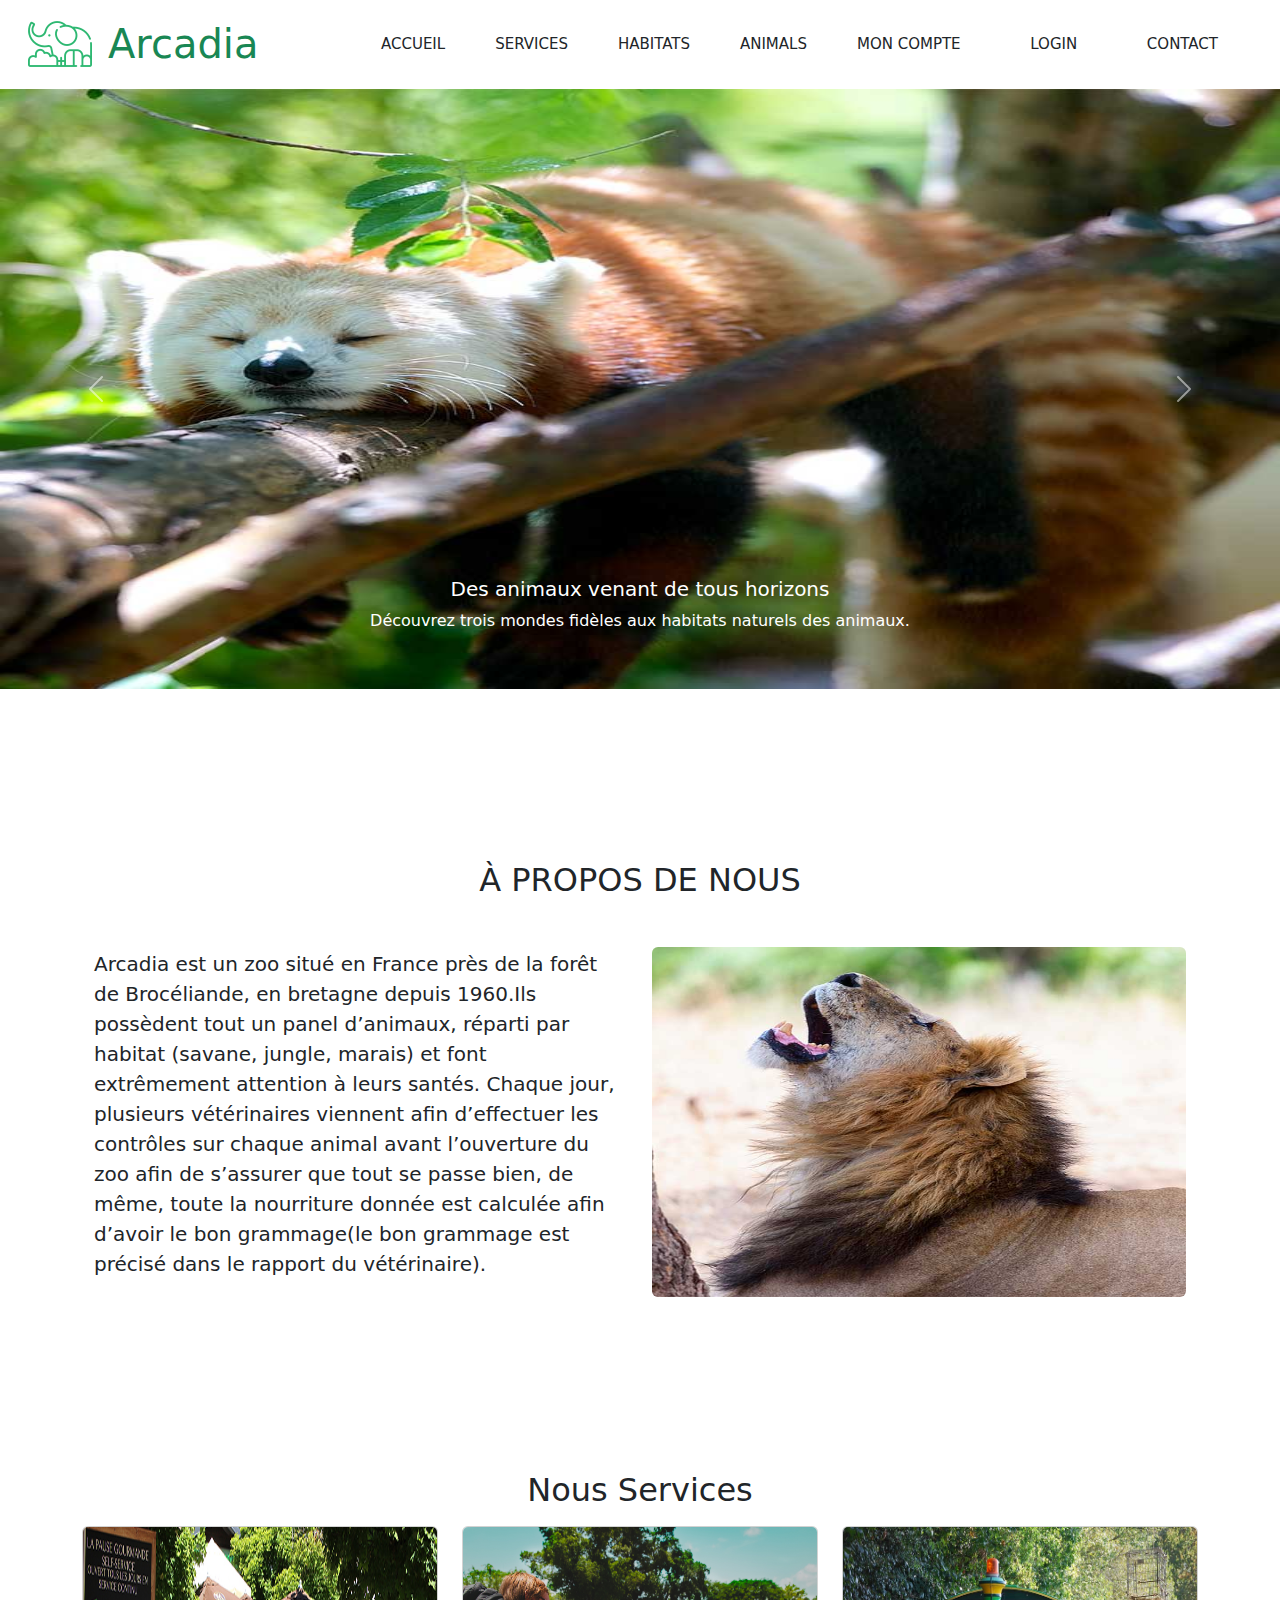
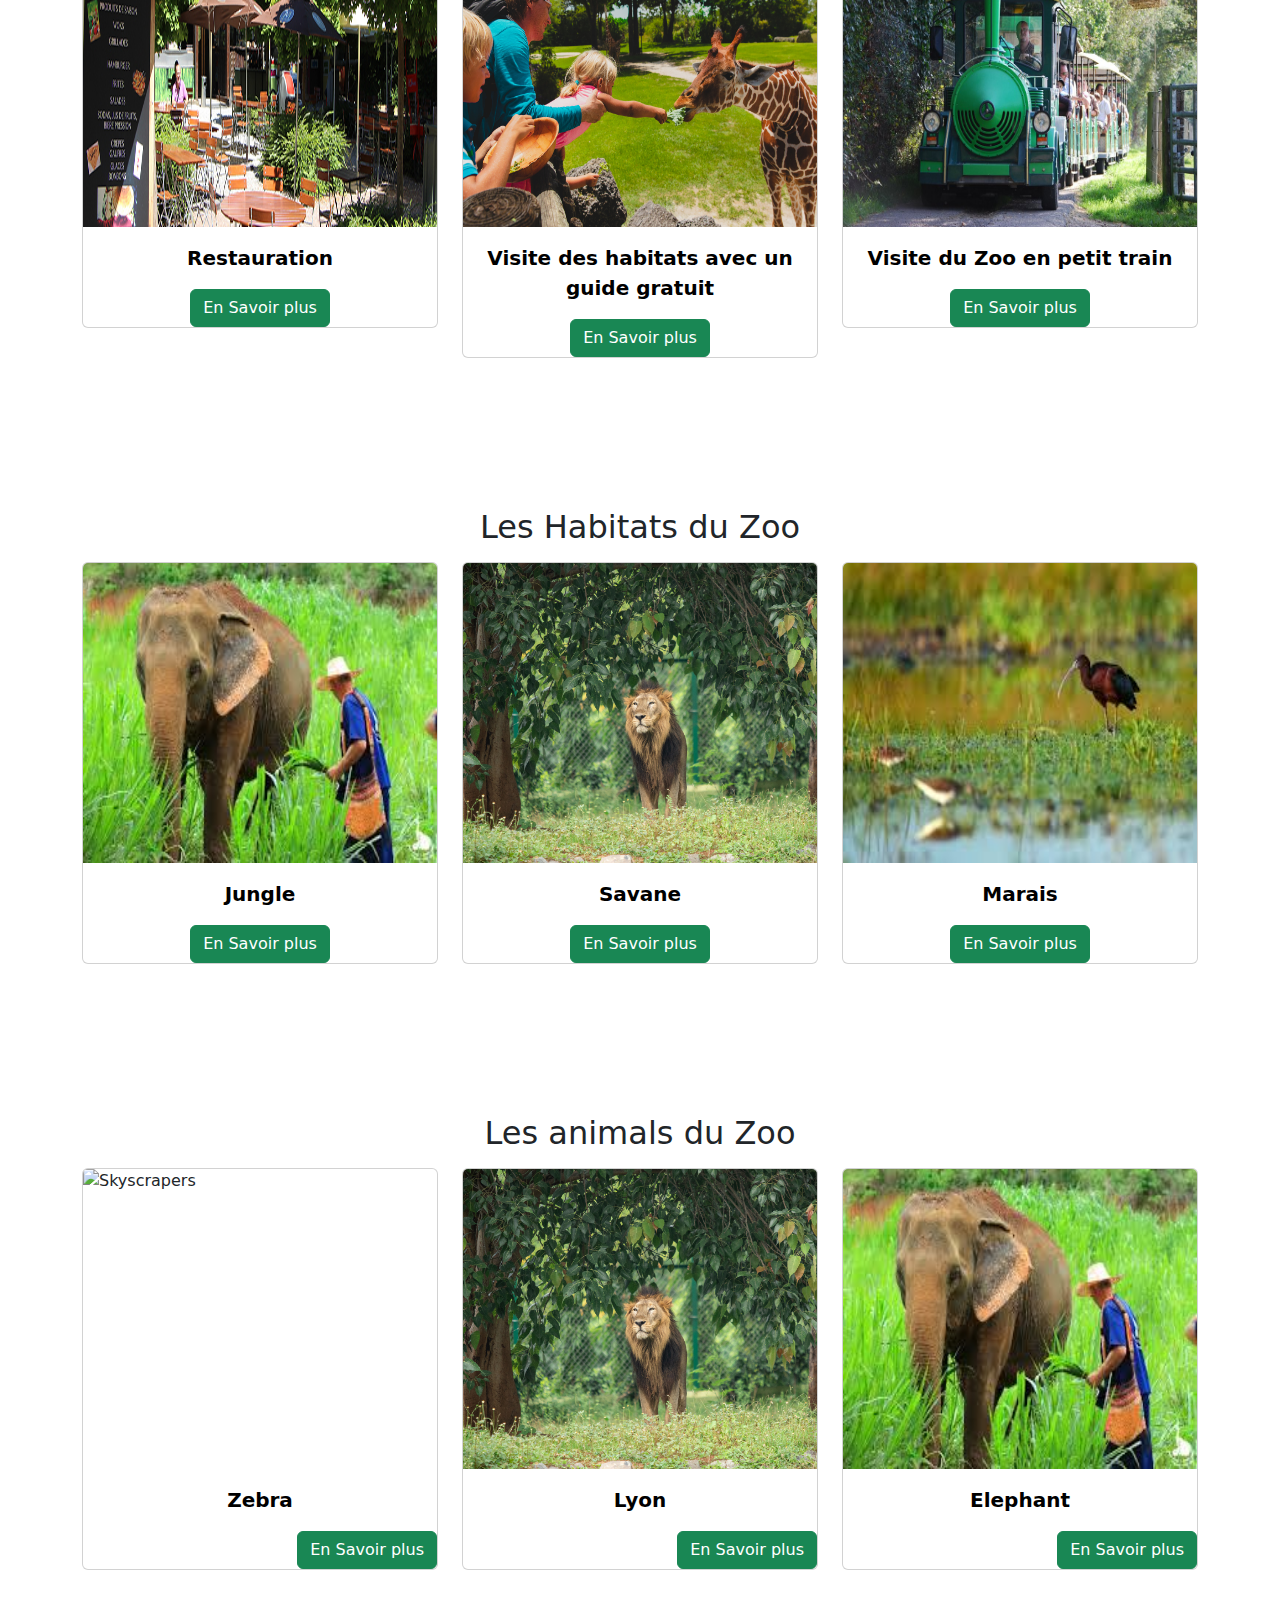
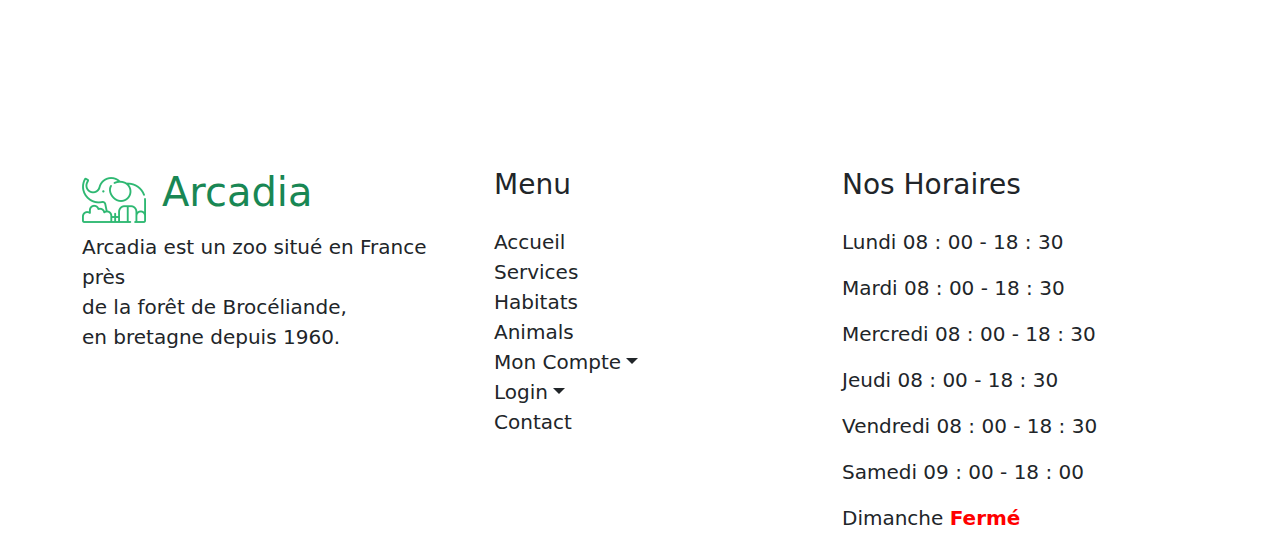
==== index.html @ bad2f18d "my firts commit" ====
<!DOCTYPE html>
<html lang="en">
<head>
    <meta charset="UTF-8">
    <meta name="viewport" content="width=device-width, initial-scale=1.0">
    <title>Zoo Arcadia</title>
    <link href="https://cdn.jsdelivr.net/npm/bootstrap@5.3.3/dist/css/bootstrap.min.css" rel="stylesheet"
        integrity="sha384-QWTKZyjpPEjISv5WaRU9OFeRpok6YctnYmDr5pNlyT2bRjXh0JMhjY6hW+ALEwIH" crossorigin="anonymous">
    <script src="https://cdn.jsdelivr.net/npm/bootstrap@5.3.3/dist/js/bootstrap.bundle.min.js"
        integrity="sha384-YvpcrYf0tY3lHB60NNkmXc5s9fDVZLESaAA55NDzOxhy9GkcIdslK1eN7N6jIeHz"
        crossorigin="anonymous"></script>
        <script src="https://kit.fontawesome.com/033a5007fc.js" crossorigin="anonymous"></script>
        <link rel="stylesheet" href="css/styles.css">
</head>
<body>

                <! -- Header -->

    <header>
        <nav class="navbar navbar-expand-lg bg-white" data-bs-theme="white"> 
            <div class="container-fluid"> 
                <a class="navbar-brand" href="/"></a>
                <img class="img-fluid me-3" src="images/icon-10.png" alt="Icon">
                <h1 class="m-0 text-success">Arcadia</h1>
                <button class="navbar-toggler" type="button" data-bs-toggle="collapse"
                    data-bs-target="#navbarSupportedContent" aria-controls="navbarSupportedContent" aria-expanded="false"
                    aria-label="Toggle navigation">
                    <span class="navbar-toggler-icon"></span>
                </button>
                <div class="collapse navbar-collapse" id="navbarSupportedContent">
                    <div class="navbar-nav ms-auto">
                        <li class="nav-item">
                            <a class="nav-link" href="#accueil">Accueil</a>
                        </li>
                        <li class="nav-item">
                            <a class="nav-link" href="#services">Services</a>
                        </li>
                        <li class="nav-item">
                            <a class="nav-link" href="#habitats">Habitats</a>
                        </li>
                        <li class="nav-item">
                            <a class="nav-link" href="#animals">Animals</a> 
                        </li>
                        <div class="nav-item dropdown">
                            <a href="#" class="nav-link dropdown-toggle" data-bs-toggle="dropdown">Mon Compte</a>
                            <div class="dropdown-menu rounded-0 rounded-bottom m-0">
                                <a href="#" class="dropdown-item">Espace Admin</a>
                                <a href="#" class="dropdown-item">Espace Employer</a>
                                <a href="#" class="dropdown-item">Espace Veterinaire</a>
                            </div>
                        </div>
                        <div class="nav-item dropdown">
                        <a href="#" class="nav-link dropdown-toggle" data-bs-toggle="dropdown">Login</a>
                        <div class="dropdown-menu rounded-0 rounded-bottom m-0">
                            <a class="dropdown-item" href="#connexion">Connexion</a>
                            <a class="dropdown-item" href="#deconnexion">Deconnexion</a>
                        </div>
                        </div>
                        <li class="nav-item">
                            <a class="nav-link" href="#animals">Contact</a>
                        </li>
    </div>
                </div>
               
        </nav>
    </header>

    <! -- end Header -->

    <! -- carousel -->


    <div id="carouselExampleControls" class="carousel slide" data-bs-ride="carousel">
        <div class="carousel-inner">
            <div class="carousel-item active">
                <img src="images/carousel-1.jpg" class="d-block w-100" width="500" height="600" heightalt="elephants">
                <div class="carousel-caption d-none d-md-block text-bottom">
                    <h5>Des animaux venant de tous horizons</h5>
                    <p>Découvrez trois mondes fidèles aux habitats naturels des animaux.</p>
                </div>
            </div>
            <div class="carousel-item">
                <img src="images/carousel-2.jpg" class="d-block w-100" width="500" height="600" heightalt="elephants">
                <div class="carousel-caption d-none d-md-block">
                    <h5>Un cadre respectueux de la nature</h5>
                    <p>L'énergie est précieuse : le parc veille à préserver notre planète..</p>
                </div>
            </div>
            <div class="carousel-item">
                <img src="images/carousel-3.jpg" class="d-block w-100" width="500" height="600" heightalt="elephants">
    
                <div class="carousel-caption d-none d-md-block">
                    <h5>La santé avant tout</h5>
                    <p>Au zoo d'Arcadia, le bien-être de nos animaux est une priorité.</p>
                </div>
            </div>
        </div>
        <button class="carousel-control-prev" type="button" data-bs-target="#carouselExampleControls" data-bs-slide="prev">
            <span class="carousel-control-prev-icon" aria-hidden="true"></span>
            <span class="visually-hidden">Previous</span>
        </button>
        <button class="carousel-control-next" type="button" data-bs-target="#carouselExampleControls" data-bs-slide="next">
            <span class="carousel-control-next-icon" aria-hidden="true"></span>
            <span class="visually-hidden">Next</span>
        </button>
    </div>

    <! -- end carousel -->


    <! -- Section A propos -->

<section id="accueil"> 
    <article>
        
        <div class="container p-4">
            
            <h2 class="text-center mt-5 mb-5">À PROPOS DE NOUS</h2>
            
            <div class="row row-cols-2 align-items-center">
                
                <div class="col">
                    
                    <p class="text-justify">
                        
                        Arcadia est un zoo situé en France près de la forêt de Brocéliande, en bretagne depuis 1960.Ils possèdent tout un panel
                        d’animaux, réparti par habitat (savane, jungle, marais) et font extrêmement attention à leurs santés. Chaque jour,
                        plusieurs vétérinaires viennent afin d’effectuer les contrôles sur chaque animal avant l’ouverture du zoo afin de
                        s’assurer que tout se passe bien, de même, toute la nourriture donnée est calculée afin d’avoir le bon grammage(le bon
                        grammage est précisé dans le rapport du vétérinaire). 
                        
                    </p>
                    
                </div>
                
                <div class="col">
                    
                    <img class="w-100 rounded" src="images/about.jpg" />
                    
                </div>
                
            </div>
            
            
            
        </div>
        
    </article>
    </section>


<! -- end Section A propos -->


<! -- Section Services -->


    <section id="services">

<div class="container">

    <h2 class="text-center mt-5 mb-3">Nous Services</h2>


        <div class="row row-cols-1 row-cols-md-3 ">
            <div class="col-card">
                <div class="card">
                    <img src="services/image.png" class="card-img-top" width="250" height="300"
     alt="Skyscrapers" />
               
     <div>
        <p class="text-center mt-3" style = 'font-size:20px'><strong>Restauration</strong></p>
    </div>
     <div style="text-align:center">
        <button class="btn btn-success center"><a class="nav-link" href="#services">En Savoir plus</a></button>
    </div>
   
                    
                </div>
            </div>
            <div class="col-card">
                <div class="card">
                    <img src="services/girafe.jpeg" class="card-img-top" width="250" height="300"
                        alt="Los Angeles Skyscrapers" />
                    
                    <div>
                        <p class="text-center mt-3" style='font-size:20px'><strong>Visite des habitats avec
                        un guide gratuit</strong></p>
                        <div style="text-align:center">
                            <button class="btn btn-success center"><a class="nav-link" href="#services">En Savoir plus</a></button>
                        </div>
                    </div>
                </div>
            </div>
            <div class="col-card">
                <div class="card ">
                    <img src="services/Safari-train-2.jpg" class="card-img-top" width="250" height="300"
                        alt="Palm Springs Road" />
                    
                    <div>
                        <p class="text-center mt-3" style='font-size:20px'><strong>Visite du Zoo en petit train</strong></p>
                    </div>
                    <div style="text-align:center">
                        <button class="btn btn-success center"><a class="nav-link" href="#services">En Savoir plus</a></button>
                    </div>
                </div>
            </div>
        </div>

        </div>
      
    
        <! -- end Section Services -->



        <! -- Section Habitats -->
        
        
            <section id="habitats">
        
                <div class="container">
        
                    <h2 class="text-center mt-5 mb-3">Les Habitats du Zoo</h2>
        
        
                    <div class="row row-cols-1 row-cols-md-3 ">
                        <div class="col-card">
                            <div class="card">
                                <img src="habitats/elephant.jpeg" class="card-img-top" width="250" height="300" alt="Skyscrapers" />
        
                                <div>
                                    <p class="text-center mt-3" style='font-size:20px'><strong>Jungle</strong></p>
                                </div>
                                <div style="text-align:center">
                                    <button class="btn btn-success center"><a class="nav-link" href="#services">En Savoir
                                            plus</a></button>
                                </div>
        
        
                            </div>
                        </div>
                        <div class="col-card">
                            <div class="card">
                                <img src="habitats/lyon.jpg" class="card-img-top" width="250" height="300"
                                    alt="Los Angeles Skyscrapers" />
        
                                <div>
                                    <p class="text-center mt-3" style='font-size:20px'><strong>Savane</strong></p>
                                    <div style="text-align:center">
                                        <button class="btn btn-success center"><a class="nav-link" href="#services">En Savoir
                                                plus</a></button>
                                    </div>
                                </div>
                            </div>
                        </div>
                        <div class="col-card">
                            <div class="card ">
                                <img src="habitats/marais.jpeg" class="card-img-top" width="250" height="300"
                                    alt="Palm Springs Road" />
        
                                <div>
                                    <p class="text-center mt-3" style='font-size:20px'><strong>Marais</strong></p>
                                </div>
                                <div style="text-align:center">
                                    <button class="btn btn-success center"><a class="nav-link" href="#services">En Savoir
                                            plus</a></button>
                                </div>
                            </div>
                        </div>
                    </div>
        
                </div>




                <! -- Section Animals -->
                
                
                    <section id="animals">
                
                        <div class="container">
                
                            <h2 class="text-center mt-5 mb-3">Les animals du Zoo</h2>
                
                
                            <div class="row row-cols-1 row-cols-md-3 ">
                                <div class="col-card">
                                    <div class="card">
                                        <img src="animals/zebra.jpg" class="card-img-top" width="250" height="300" alt="Skyscrapers" />
                
                                        <div>
                                            <p class="text-center mt-3" style='font-size:20px'><strong>Zebra</strong></p>
                                        </div>
                                        <div style="text-align:right">
                                            <button class="btn btn-success center"><a class="nav-link" href="#animals">En Savoir
                                                    plus</a></button>
                                        </div>
                
                
                                    </div>
                                </div>
                                <div class="col-card">
                                    <div class="card">
                                        <img src="animals/lyon.jpg" class="card-img-top" width="250" height="300"
                                            alt="Los Angeles Skyscrapers" />
                
                                        <div>
                                            <p class="text-center mt-3" style='font-size:20px'><strong>Lyon</strong></p>
                                            <div style="text-align:right">
                                                <button class="btn btn-success center"><a class="nav-link" href="#animals">En Savoir
                                                        plus</a></button>
                                            </div>
                                        </div>
                                    </div>
                                </div>
                                <div class="col-card">
                                    <div class="card ">
                                        <img src="animals/elephant.jpeg" class="card-img-top" width="250" height="300"
                                            alt="Palm Springs Road" />
                
                                        <div>
                                            <p class="text-center mt-3" style='font-size:20px'><strong>Elephant</strong></p>
                                        </div>
                                        <div style="text-align:right">
                                            <button class="btn btn-success center"><a class="nav-link" href="#animals">En Savoir
                                                    plus</a></button>
                                        </div>
                                    </div>
                                </div>
                            </div>
                
                        </div>


        <! -- Footer -->

    
<footer> 
    
        <div class="container">
            <div class="row">
                <div class="col-12 col-lg-4">
<div class="titre mt-5">
                <img class="img-fluid me-3" src="images/icon-10.png" alt="Icon">
                <h1 class="m-0 text-success">Arcadia</h1>
                <br>      
            </div>
<div class="text">

<p>Arcadia est un zoo situé en France près<br>
   de la forêt de Brocéliande, <br>en bretagne depuis 1960.  
</p>
</div>
</div>
           

            
            <div class="col-6 col-lg-4 mt-5">
                <ul>
                <h3>Menu</h3>
              
            <li class="nav-item">
                <a class="nav-link" href="#accueil">Accueil</a>
            </li>
            <li class="nav-item">
                <a class="nav-link" href="#services">Services</a>
            </li>
            <li class="nav-item">
                <a class="nav-link" href="#habitats">Habitats</a>
            </li>
            <li class="nav-item">
                <a class="nav-link" href="#animals">Animals</a>
            </li>
            <div class="nav-item dropdown">
                <a href="#" class="nav-link dropdown-toggle" data-bs-toggle="dropdown">Mon Compte</a>
                <div class="dropdown-menu rounded-0 rounded-bottom m-0">
                    <a href="#" class="dropdown-item">Espace Admin</a>
                    <a href="#" class="dropdown-item">Espace Employer</a>
                    <a href="#" class="dropdown-item">Espace Veterinaire</a>
                </div>
            </div>
            <div class="nav-item dropdown">
                <a href="#" class="nav-link dropdown-toggle" data-bs-toggle="dropdown">Login</a>
                <div class="dropdown-menu rounded-0 rounded-bottom m-0">
                    <a class="dropdown-item" href="#connexion">Connexion</a>
                    <a class="dropdown-item" href="#deconnexion">Deconnexion</a>
                </div>
                <li class="nav-item">
                    <a class="nav-link" href="#animals">Contact</a>
                </li>
            </div>
            </ul>

           
            </div>
           
           
<div class="col-6 col-lg-4 mt-5">
            <div class="horaires">

                <h3>Nos Horaires</h3>
                <p>Lundi     08 : 00 - 18 : 30 </p>
                <p>Mardi     08 : 00 - 18 : 30</p>
                <p>Mercredi  08 : 00 - 18 : 30</p> 
                <p>Jeudi     08 : 00 - 18 : 30</p>
                <p>Vendredi  08 : 00 - 18 : 30</p>
                <p>Samedi    09 : 00 - 18 : 00</p>
                <p>Dimanche   <strong>Fermé</strong></p>
            </div>
           
        </div>
        </div>
        </div>
    </div>
       
    </footer>


    <! -- end Footer -->

    <script src="js/script.js"></script>
    <script src="https://cdn.jsdelivr.net/npm/@popperjs/core@2.11.8/dist/umd/popper.min.js"
        integrity="sha384-I7E8VVD/ismYTF4hNIPjVp/Zjvgyol6VFvRkX/vR+Vc4jQkC+hVqc2pM8ODewa9r"
        crossorigin="anonymous"></script>
    <script src="https://cdn.jsdelivr.net/npm/bootstrap@5.3.3/dist/js/bootstrap.min.js"
        integrity="sha384-0pUGZvbkm6XF6gxjEnlmuGrJXVbNuzT9qBBavbLwCsOGabYfZo0T0to5eqruptLy"
        crossorigin="anonymous"></script>
</body>
</html>
---- css/styles.css ----
@import url('https://fonts.googleapis.com/css2?family=Poppins:ital,wght@0,100;0,200;0,300;0,400;0,500;0,600;0,700;0,800;0,900;1,100;1,200;1,300;1,400;1,500;1,600;1,700;1,800;1,900&display=swap');

/* Header */
 .navbar.sticky-top {
    top: -100px;
    transition: .5s;
}

.navbar .navbar-brand {
    display: flex;
    align-items: center;
}

.navbar .navbar-brand img {
    max-height: 50px;
}

.navbar .dropdown-toggle::after {
    border: none;
    content: "\f107";
    font-family: "Font Awesome 5 Free";
    font-weight: 900;
    vertical-align: middle;
    margin-left: 8px;
}

.navbar .navbar-nav .nav-link {
    margin-right: 50px;
    padding: 25px 0;
    color: #FFFFFF;
    font-size: 15px;
    font-weight: 500;
    text-transform: uppercase;
    outline: none;
}

.navbar .navbar-nav .nav-link:hover,
.navbar .navbar-nav .nav-link.active {
    color: var(--primary);
}

@media (max-width: 991.98px) {
    .navbar .navbar-nav .nav-link {
        margin-right: 0;
        padding: 10px 0;
    }

    .navbar .navbar-nav {
        border-top: 1px solid #EEEEEE;
    }
}

.navbar .navbar-nav .nav-link {
    color: var(--dark);
    font-weight: 500;
}

@media (min-width: 992px) {
    .navbar .nav-item .dropdown-menu {
        display: block;
        border: none;
        margin-top: 0;
        top: 150%;
        opacity: 0;
        visibility: hidden;
        transition: .5s;
    }

    .navbar .nav-item:hover .dropdown-menu {
        top: 100%;
        visibility: visible;
        transition: .5s;
        opacity: 1;
    }
}

/* end Header */




/* Section A propos */

.p-4 {

    margin-top: 100px;
}

.text-justify {

    font-size: 20px;
    font-family: 'poppins' sans-serif;
}


.col img {

    width: 250px;
    height: 350px;
}


 /* Section Services */
.mt-3 strong{
    color:black;
}

#services,
#habitats,
#animals{

    margin-top: 150px;
}

/* end Section Services */










/* footer */



footer {

    margin-top: 150px;

}

.titre {

    display: flex;

}

.text {
    font-size: 20px;
}

.text ul .horaires {

    font-family: "Poppins", sans-serif;
    font-weight: 400;
    font-style: normal;
}

ul {

    list-style: none;
    font-size: 20px;

}

ul h3 {

    margin-bottom: 25px;
}

.horaires h3 {

    margin-bottom: 25px;

}

.horaires p {

    font-size: 20px;
}

p strong {
    color: red;
}

/* end footer */
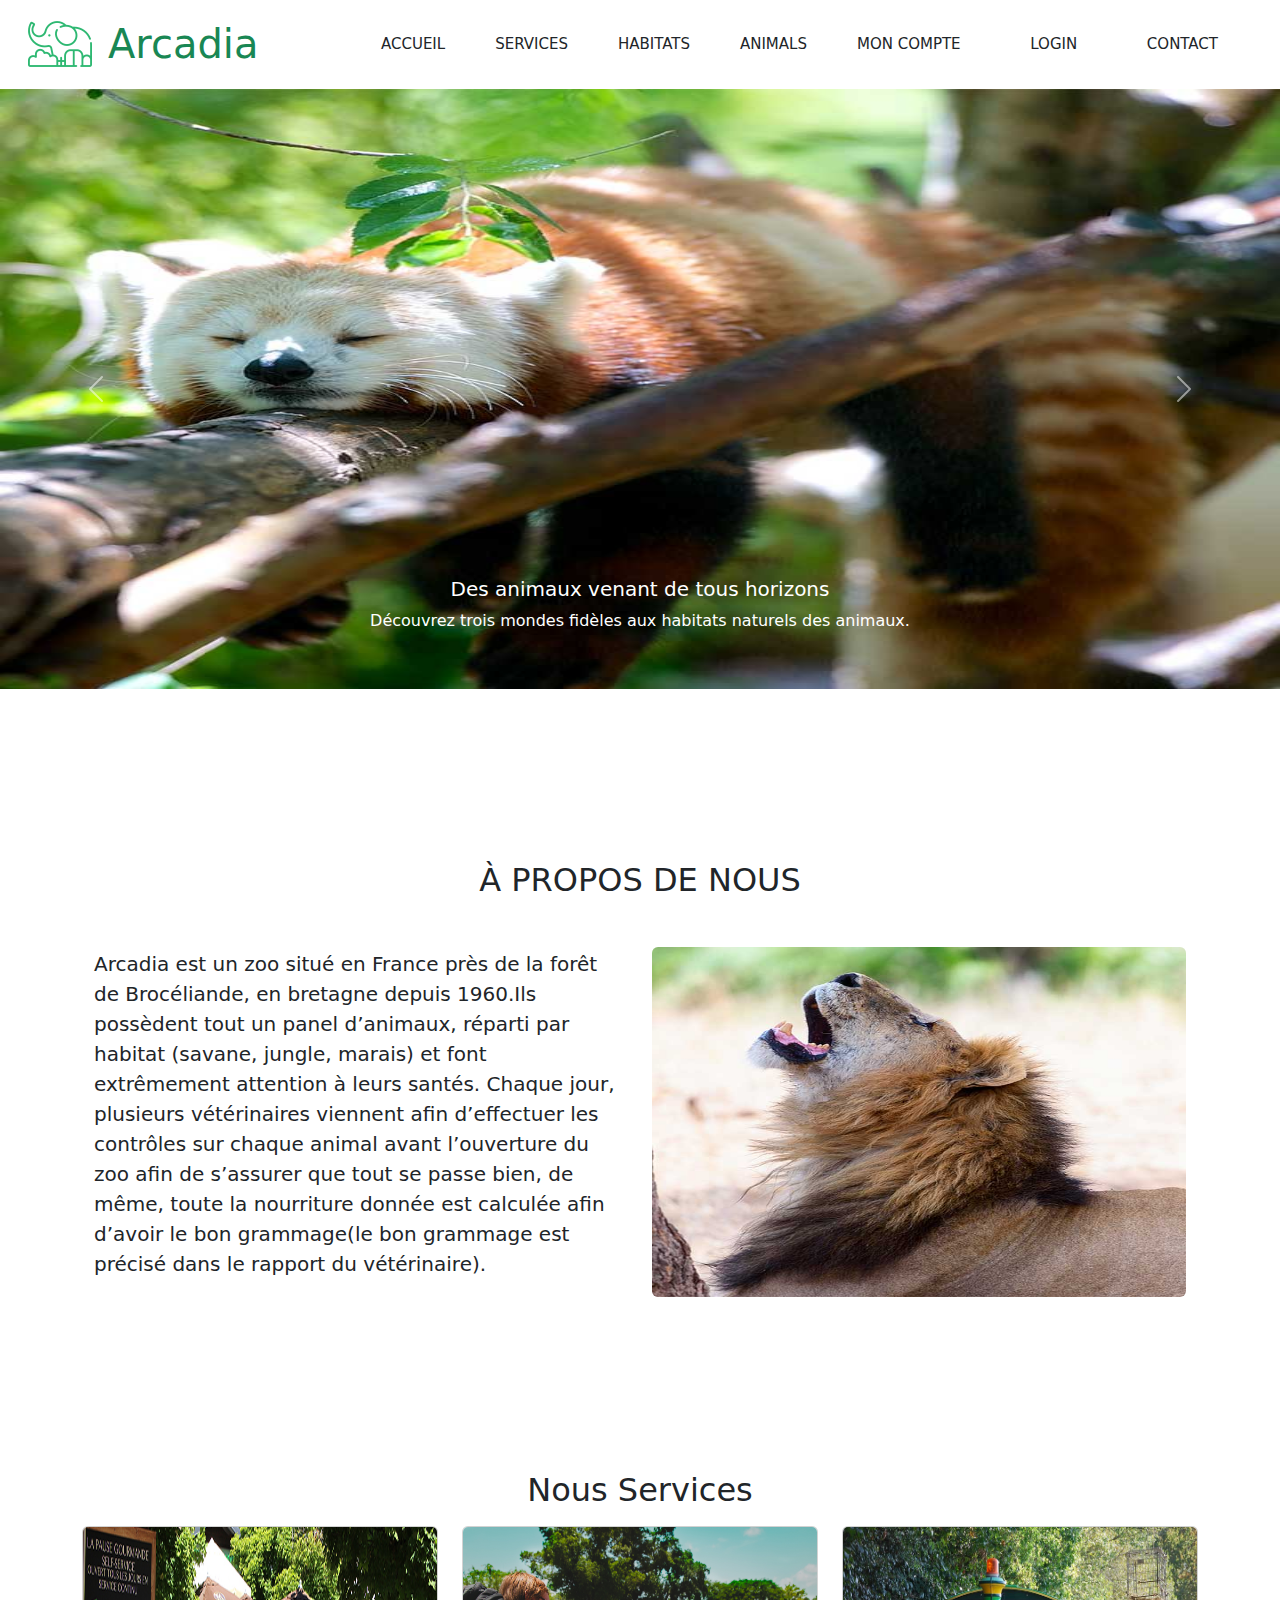
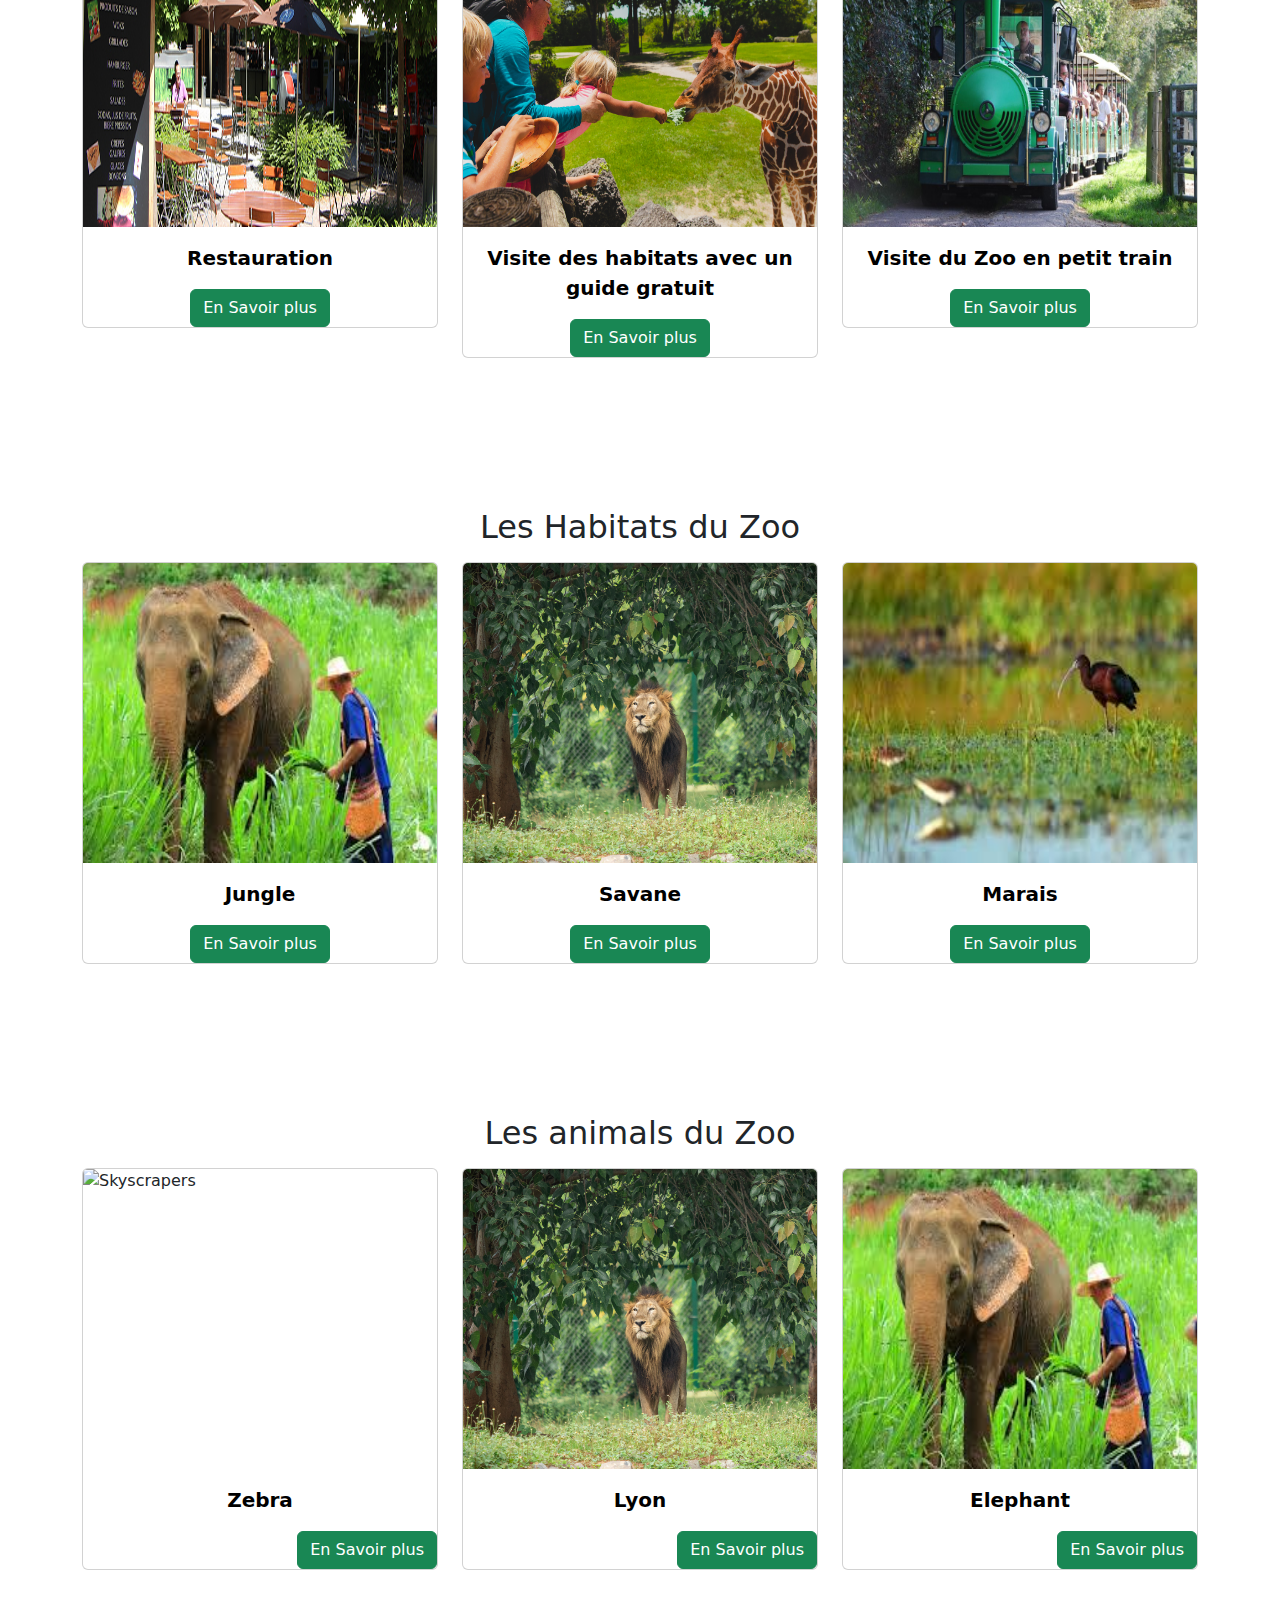
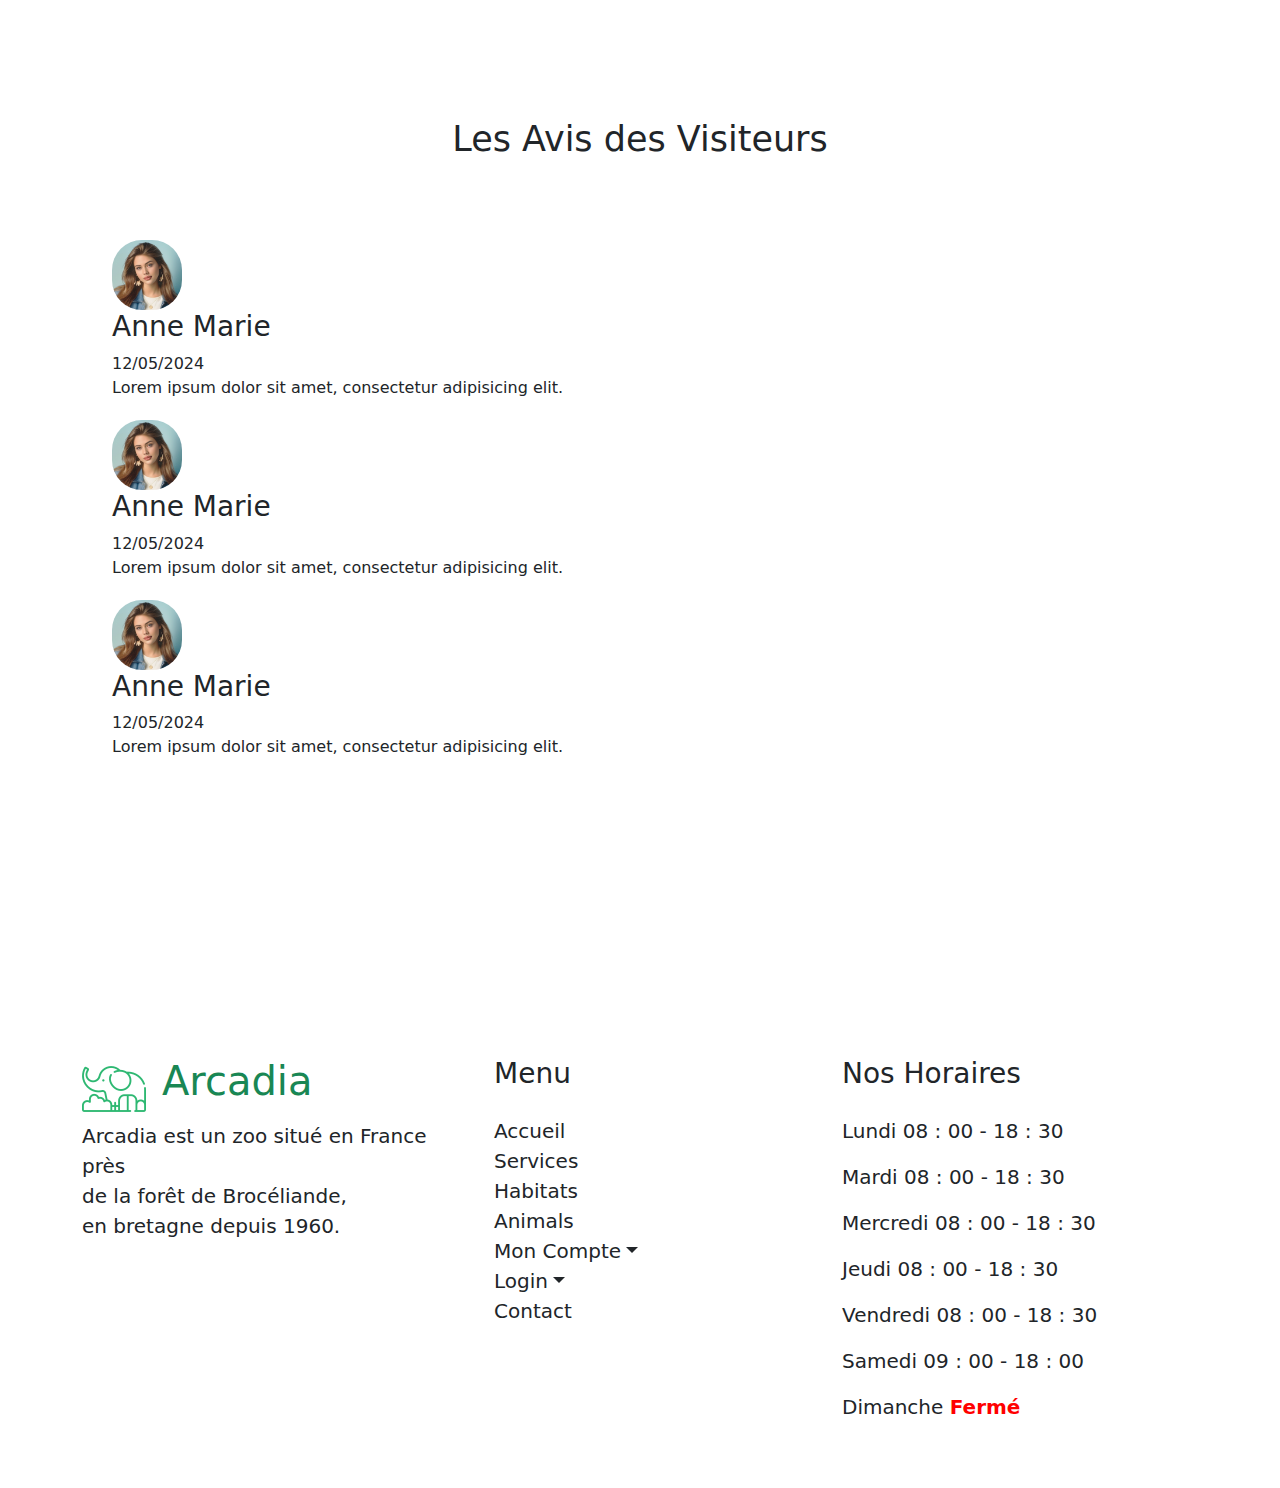
==== commit 762fa1c0: "images" ====
--- a/index.html
+++ b/index.html
@@ -11,6 +11,7 @@
         crossorigin="anonymous"></script>
         <script src="https://kit.fontawesome.com/033a5007fc.js" crossorigin="anonymous"></script>
         <link rel="stylesheet" href="css/styles.css">
+        
 </head>
 <body>
 
@@ -33,13 +34,13 @@
                             <a class="nav-link" href="#accueil">Accueil</a>
                         </li>
                         <li class="nav-item">
-                            <a class="nav-link" href="#services">Services</a>
+                            <a class="nav-link" href="services.html">Services</a>
                         </li>
                         <li class="nav-item">
-                            <a class="nav-link" href="#habitats">Habitats</a>
+                            <a class="nav-link" href="habitats.html">Habitats</a>
                         </li>
                         <li class="nav-item">
-                            <a class="nav-link" href="#animals">Animals</a> 
+                            <a class="nav-link" href="animals.html">Animals</a> 
                         </li>
                         <div class="nav-item dropdown">
                             <a href="#" class="nav-link dropdown-toggle" data-bs-toggle="dropdown">Mon Compte</a>
@@ -52,12 +53,12 @@
                         <div class="nav-item dropdown">
                         <a href="#" class="nav-link dropdown-toggle" data-bs-toggle="dropdown">Login</a>
                         <div class="dropdown-menu rounded-0 rounded-bottom m-0">
-                            <a class="dropdown-item" href="#connexion">Connexion</a>
-                            <a class="dropdown-item" href="#deconnexion">Deconnexion</a>
+                            <a class="dropdown-item" href="connexion.html">Connexion</a>
+                            <a class="dropdown-item" href="deconnexion.html">Deconnexion</a>
                         </div>
                         </div>
                         <li class="nav-item">
-                            <a class="nav-link" href="#animals">Contact</a>
+                            <a class="nav-link" href="contact.html">Contact</a>
                         </li>
     </div>
                 </div>
@@ -172,7 +173,7 @@
         <p class="text-center mt-3" style = 'font-size:20px'><strong>Restauration</strong></p>
     </div>
      <div style="text-align:center">
-        <button class="btn btn-success center"><a class="nav-link" href="#services">En Savoir plus</a></button>
+        <button class="btn btn-success center"><a class="nav-link" href="services.html">En Savoir plus</a></button>
     </div>
    
                     
@@ -187,7 +188,7 @@
                         <p class="text-center mt-3" style='font-size:20px'><strong>Visite des habitats avec
                         un guide gratuit</strong></p>
                         <div style="text-align:center">
-                            <button class="btn btn-success center"><a class="nav-link" href="#services">En Savoir plus</a></button>
+                            <button class="btn btn-success center"><a class="nav-link" href="services.html">En Savoir plus</a></button>
                         </div>
                     </div>
                 </div>
@@ -201,7 +202,7 @@
                         <p class="text-center mt-3" style='font-size:20px'><strong>Visite du Zoo en petit train</strong></p>
                     </div>
                     <div style="text-align:center">
-                        <button class="btn btn-success center"><a class="nav-link" href="#services">En Savoir plus</a></button>
+                        <button class="btn btn-success center"><a class="nav-link" href="services.html">En Savoir plus</a></button>
                     </div>
                 </div>
             </div>
@@ -233,7 +234,7 @@
                                     <p class="text-center mt-3" style='font-size:20px'><strong>Jungle</strong></p>
                                 </div>
                                 <div style="text-align:center">
-                                    <button class="btn btn-success center"><a class="nav-link" href="#services">En Savoir
+                                    <button class="btn btn-success center"><a class="nav-link" href="habitats">En Savoir
                                             plus</a></button>
                                 </div>
         
@@ -248,7 +249,7 @@
                                 <div>
                                     <p class="text-center mt-3" style='font-size:20px'><strong>Savane</strong></p>
                                     <div style="text-align:center">
-                                        <button class="btn btn-success center"><a class="nav-link" href="#services">En Savoir
+                                        <button class="btn btn-success center"><a class="nav-link" href="habitats.html">En Savoir
                                                 plus</a></button>
                                     </div>
                                 </div>
@@ -263,7 +264,7 @@
                                     <p class="text-center mt-3" style='font-size:20px'><strong>Marais</strong></p>
                                 </div>
                                 <div style="text-align:center">
-                                    <button class="btn btn-success center"><a class="nav-link" href="#services">En Savoir
+                                    <button class="btn btn-success center"><a class="nav-link" href="habitats.html">En Savoir
                                             plus</a></button>
                                 </div>
                             </div>
@@ -294,7 +295,7 @@
                                             <p class="text-center mt-3" style='font-size:20px'><strong>Zebra</strong></p>
                                         </div>
                                         <div style="text-align:right">
-                                            <button class="btn btn-success center"><a class="nav-link" href="#animals">En Savoir
+                                            <button class="btn btn-success center"><a class="nav-link" href="animals.html">En Savoir
                                                     plus</a></button>
                                         </div>
                 
@@ -309,7 +310,7 @@
                                         <div>
                                             <p class="text-center mt-3" style='font-size:20px'><strong>Lyon</strong></p>
                                             <div style="text-align:right">
-                                                <button class="btn btn-success center"><a class="nav-link" href="#animals">En Savoir
+                                                <button class="btn btn-success center"><a class="nav-link" href="animals.html">En Savoir
                                                         plus</a></button>
                                             </div>
                                         </div>
@@ -324,7 +325,7 @@
                                             <p class="text-center mt-3" style='font-size:20px'><strong>Elephant</strong></p>
                                         </div>
                                         <div style="text-align:right">
-                                            <button class="btn btn-success center"><a class="nav-link" href="#animals">En Savoir
+                                            <button class="btn btn-success center"><a class="nav-link" href="animals.html">En Savoir
                                                     plus</a></button>
                                         </div>
                                     </div>
@@ -334,6 +335,72 @@
                         </div>
 
 
+                        <section class="testimonials">
+                            <div class="container">
+                                <div class="section-hadear">
+                                    <h3 class="title mt-5">Les Avis des Visiteurs</h3>
+                                </div>
+                                <div class="testimonials-content">
+                                <div class="testimonials-slider js-testimonials-slider">
+                                    <div> 
+                                    <div class="testimonials-item ">
+                                        <div class="info">
+                                            <img src="images/photo1.webp" class="image-visite" 
+                                              width="70" height="70">
+                                            <h3 class="name">Anne Marie</h3>
+                                            <span class="date">12/05/2024</span>
+
+                                        </div>
+                                    </div>
+                                    <p>Lorem ipsum dolor sit amet, consectetur adipisicing elit. </p>
+                                    <div class="rating">
+                                        <i class="fa fa-star"></i>
+                                        <i class="fa fa-star"></i>
+                                        <i class="fa fa-star"></i>
+                                        <i class="fa fa-star"></i>
+                                        <i class="fa fa-star"></i>
+                                    </div>
+                                </div>
+                                <div class="testimonials-item ">
+                                    <div class="info">
+                                        <img src="images/photo1.webp" class="image-visite" width="70" height="70">
+                                        <h3 class="name">Anne Marie</h3>
+                                        <span class="date">12/05/2024</span>
+                                
+                                    </div>
+                                </div>
+                                <p>Lorem ipsum dolor sit amet, consectetur adipisicing elit.<br> </p>
+                                <div class="rating">
+                                    <i class="fa fa-star"></i>
+                                    <i class="fa fa-star"></i>
+                                    <i class="fa fa-star"></i>
+                                    <i class="fa fa-star"></i>
+                                    <i class="fa fa-star"></i>
+                                </div>
+                                </div>
+                                <div class="testimonials-item ">
+                                    <div class="info">
+                                        <img src="images/photo1.webp" class="image-visite" width="70" height="70">
+                                        <h3 class="name">Anne Marie</h3>
+                                        <span class="date">12/05/2024</span>
+                                
+                                    </div>
+                                </div>
+                                <p>Lorem ipsum dolor sit amet, consectetur adipisicing elit.</p>
+                                <div class="rating">
+                                    <i class="fa fa-star"></i>
+                                    <i class="fa fa-star"></i>
+                                    <i class="fa fa-star"></i>
+                                    <i class="fa fa-star"></i>
+                                    <i class="fa fa-star"></i>
+                                </div>
+                                </div>
+                            </div>
+                            </div>
+                            </div>
+                            </div>
+
+                        </section>
         <! -- Footer -->
 
     
@@ -388,7 +455,7 @@
                     <a class="dropdown-item" href="#deconnexion">Deconnexion</a>
                 </div>
                 <li class="nav-item">
-                    <a class="nav-link" href="#animals">Contact</a>
+                    <a class="nav-link" href="#contact">Contact</a>
                 </li>
             </div>
             </ul>
--- a/css/styles.css
+++ b/css/styles.css
@@ -117,7 +117,66 @@
 
 
 
-
+/* Section Testimonius */
+
+
+   
+
+.testimonials{
+
+    padding: 100px 0;
+   
+}
+.section-hadear{
+    text-align: center;
+    margin-bottom: 50px;
+}
+
+.section-hadear .title{
+
+    font-size: 35px;
+}
+
+.testimonials-content {
+    padding: 30px;
+    border-radius: 30px;
+    -webkit-border-radius: 30px;
+    -moz-border-radius: 30px;
+    -ms-border-radius: 30px;
+    -o-border-radius: 30px;
+   
+}
+
+.testimonials-item img{
+    align-items: center;
+    border-radius: 30px ;
+    -webkit-border-radius: 30px ;
+    -moz-border-radius: 30px ;
+    -ms-border-radius: 30px ;
+    -o-border-radius: 30px ;
+}
+
+.testimonials-item .info{
+
+    
+    align-items: center;
+
+}
+
+.testimonials-item p {
+
+    margin-top: 20px;
+    display:flex;
+
+}
+
+ .rating{
+
+    margin-top: 15px;
+    font-size: 14px;
+    color:hsl(36, 88%, 66%);
+    margin-bottom: 20px;
+}
 
 
 
@@ -129,7 +188,8 @@
 
 footer {
 
-    margin-top: 150px;
+    margin-top: 100px;
+    margin-bottom: 50px;
 
 }
 
@@ -181,3 +241,65 @@
 
 
 
+/* section Hero-services*/
+.hero-scene {
+
+    position: relative;
+
+    &::before {
+
+        content: "";
+
+        position: absolute;
+
+        top: 0;
+
+        left: 0;
+
+        width: 100%;
+
+        height: 100%;
+
+        background-image: url(../services/services-zoo.jpeg);
+
+        background-size: cover;
+
+       
+
+    }
+
+
+    * {
+
+
+        position: relative;
+
+    }
+
+
+    .hero-scene-content {
+
+        height: 300px;
+
+        display: flex;
+
+        flex-direction: column;
+
+        align-items: center;
+
+        justify-content: center;
+
+    }
+}
+
+
+/* end section-Hero-Services*/
+
+
+    /*section services*/
+
+      
+/*section form */
+
+
+
